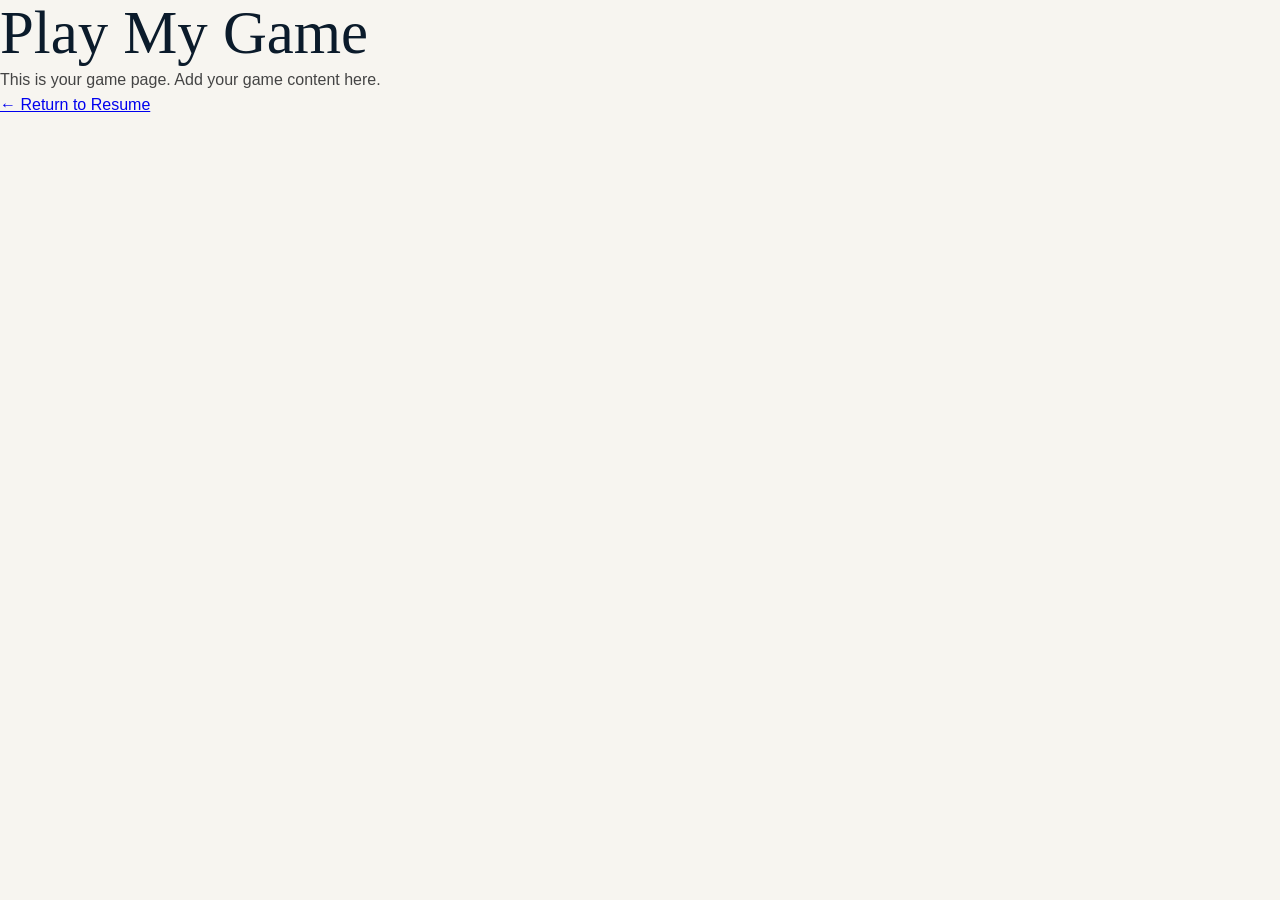
==== game.html @ 89e9ff21 "Add game.html page for Play My Game link" ====
<!DOCTYPE html>
<html lang="en">
<head>
  <meta charset="UTF-8">
  <meta name="viewport" content="width=device-width, initial-scale=1.0">
  <title>Play My Game</title>
  <link rel="stylesheet" href="styles/css/project.css">
</head>
<body>
  <header>
    <h1>Play My Game</h1>
    <p>This is your game page. Add your game content here.</p>
    <a href="index.html">← Return to Resume</a>
  </header>
</body>
</html>
---- styles/css/project.css ----
/* =========================
   DESIGN SYSTEM
========================= */
:root {
  --navy:     #0b1b2b;
  --navy-mid: #152c44;
  --sand:     #d6c7ad;
  --sand-lt:  #ede5d8;
  --offwhite: #f7f5f0;
  --warm:     #efe9df;
  --muted:    #8d8a83;
  --text:     #1c1c1c;
  --text-lt:  #444;
  --accent:   #b5926b;
  --white:    #ffffff;
}

* { margin: 0; padding: 0; box-sizing: border-box; }
html { scroll-behavior: smooth; }

body {
  font-family: "Inter", sans-serif;
  background: var(--offwhite);
  color: var(--text);
  line-height: 1.6;
}

/* =========================
   NAV BAR
========================= */
nav {
  position: fixed;
  top: 0; left: 0; right: 0;
  z-index: 100;
  display: flex;
  justify-content: space-between;
  align-items: center;
  padding: 18px 8%;
  background: rgba(247, 245, 240, 0.95);
  backdrop-filter: blur(8px);
  border-bottom: 1px solid var(--sand-lt);
}

.nav-logo {
  font-family: "Playfair Display", serif;
  font-size: 1.1rem;
  color: var(--navy);
  text-decoration: none;
  font-weight: 500;
}

.nav-links {
  display: flex;
  gap: 32px;
  list-style: none;
  align-items: center;
}

.nav-links a {
  font-size: 0.85rem;
  font-weight: 500;
  letter-spacing: 0.05em;
  text-decoration: none;
  color: var(--muted);
  text-transform: uppercase;
  transition: color 0.2s;
}

.nav-links a:hover { color: var(--navy); }

.nav-links .nav-cta a {
  background: var(--navy);
  color: var(--white);
  padding: 8px 20px;
  border-radius: 30px;
}

.nav-links .nav-cta a:hover { background: var(--navy-mid); color: var(--white); }

/* =========================
   TYPOGRAPHY
========================= */
h1, h2, h3, h4 {
  font-family: "Playfair Display", serif;
  font-weight: 500;
  color: var(--navy);
}

h1 { font-size: clamp(2.4rem, 5vw, 3.8rem); line-height: 1.1; }
h2 { font-size: 1.9rem; margin-bottom: 1.5rem; }
h3 { font-size: 1.15rem; }

p { font-size: 1rem; color: var(--text-lt); }

.label {
  letter-spacing: 0.2em;
  font-size: 0.72rem;
  color: var(--muted);
  text-transform: uppercase;
  font-weight: 500;
}

.divider {
  width: 48px;
  height: 2px;
  background: var(--sand);
  margin: 18px 0 28px;
}

/* =========================
   LAYOUT
========================= */
section {
  padding: 100px 10%;
  max-width: 1200px;
  margin: auto;
}

/* =========================
   HERO
========================= */
.hero {
  min-height: 100vh;
  display: flex;
  align-items: center;
  padding-top: 80px;
  background: linear-gradient(135deg, var(--offwhite) 0%, var(--warm) 100%);
}

.hero-text { max-width: 720px; }
.hero-text p { margin-top: 20px; font-size: 1.08rem; max-width: 580px; }

.hero-meta {
  display: flex;
  gap: 24px;
  margin-top: 14px;
  flex-wrap: wrap;
}

.hero-meta span {
  font-size: 0.8rem;
  color: var(--muted);
  display: flex;
  align-items: center;
  gap: 6px;
}

.hero-meta span::before { content: "—"; color: var(--sand); }

/* =========================
   BUTTONS
========================= */
.btn {
  display: inline-block;
  margin-top: 30px;
  margin-right: 12px;
  padding: 12px 26px;
  border-radius: 30px;
  text-decoration: none;
  font-weight: 500;
  font-size: 0.9rem;
  transition: all 0.3s ease;
  background: var(--navy);
  color: var(--white);
  letter-spacing: 0.02em;
}

.btn:hover { transform: translateY(-2px); background: var(--navy-mid); }

.btn.outline {
  background: transparent;
  border: 1.5px solid var(--navy);
  color: var(--navy);
}

.btn.outline:hover { background: var(--navy); color: var(--white); }

.btn.accent {
  background: var(--accent);
  color: var(--white);
}

.btn.accent:hover { background: #9e7d58; }

/* =========================
   RESUME SECTION
========================= */
#resume {
  background: var(--white);
  padding: 100px 10%;
  max-width: 100%;
}

.resume-inner {
  max-width: 860px;
  margin: auto;
}

.resume-header {
  border-bottom: 2px solid var(--navy);
  padding-bottom: 24px;
  margin-bottom: 40px;
}

.resume-header h1 { font-size: 2.6rem; margin-bottom: 6px; }

.resume-contact {
  display: flex;
  gap: 20px;
  flex-wrap: wrap;
  margin-top: 10px;
}

.resume-contact span { font-size: 0.85rem; color: var(--muted); }

.resume-block { margin-bottom: 42px; }

.resume-block-title {
  font-family: "Playfair Display", serif;
  font-size: 0.72rem;
  letter-spacing: 0.22em;
  text-transform: uppercase;
  color: var(--muted);
  border-bottom: 1px solid var(--sand-lt);
  padding-bottom: 8px;
  margin-bottom: 22px;
}

.resume-entry {
  display: grid;
  grid-template-columns: 1fr auto;
  gap: 4px 20px;
  margin-bottom: 24px;
}

.resume-entry:last-child { margin-bottom: 0; }

.resume-entry-title {
  font-family: "Playfair Display", serif;
  font-size: 1.05rem;
  color: var(--navy);
  font-weight: 500;
}

.resume-entry-sub {
  font-size: 0.88rem;
  color: var(--accent);
  font-weight: 500;
  grid-column: 1;
}

.resume-entry-date {
  font-size: 0.8rem;
  color: var(--muted);
  text-align: right;
  white-space: nowrap;
  grid-column: 2;
  grid-row: 1 / 3;
  align-self: start;
  padding-top: 3px;
}

.resume-entry-body {
  grid-column: 1 / -1;
  margin-top: 6px;
}

.resume-entry-body ul { list-style: none; padding: 0; }

.resume-entry-body ul li {
  font-size: 0.9rem;
  color: var(--text-lt);
  padding: 3px 0 3px 16px;
  position: relative;
  line-height: 1.55;
}

.resume-entry-body ul li::before {
  content: "–";
  position: absolute;
  left: 0;
  color: var(--sand);
}

.skills-grid {
  display: grid;
  grid-template-columns: repeat(auto-fit, minmax(200px, 1fr));
  gap: 10px;
}

.skill-tag {
  font-size: 0.85rem;
  color: var(--text-lt);
  background: var(--offwhite);
  border: 1px solid var(--sand-lt);
  border-radius: 6px;
  padding: 8px 14px;
}

.awards-list { list-style: none; padding: 0; }

.awards-list li {
  font-size: 0.9rem;
  color: var(--text-lt);
  padding: 5px 0 5px 16px;
  position: relative;
  border-bottom: 1px solid var(--offwhite);
  line-height: 1.5;
}

.awards-list li::before {
  content: "★";
  position: absolute;
  left: 0;
  color: var(--sand);
  font-size: 0.7rem;
  top: 7px;
}

/* =========================
   ABOUT
========================= */
#about { background: var(--offwhite); }

.story-grid {
  display: grid;
  grid-template-columns: 1fr 1fr;
  gap: 60px;
  align-items: start;
  margin-top: 10px;
}

blockquote {
  margin: 28px 0;
  padding: 20px 24px;
  border-left: 3px solid var(--sand);
  background: var(--warm);
  border-radius: 0 8px 8px 0;
  font-style: italic;
  color: var(--navy);
  font-size: 1.1rem;
  font-family: "Playfair Display", serif;
}

/* =========================
   CARDS
========================= */
.cards {
  display: grid;
  grid-template-columns: repeat(auto-fit, minmax(240px, 1fr));
  gap: 22px;
}

.card {
  background: var(--white);
  padding: 26px;
  border-radius: 14px;
  box-shadow: 0 4px 20px rgba(0,0,0,0.05);
  border: 1px solid var(--sand-lt);
  transition: transform 0.3s ease, box-shadow 0.3s ease;
}

.card:hover {
  transform: translateY(-6px);
  box-shadow: 0 12px 32px rgba(0,0,0,0.09);
}

.card-icon { font-size: 1.6rem; margin-bottom: 12px; }
.card h3 { margin-bottom: 8px; }
.card p { font-size: 0.9rem; }

/* =========================
   FOOTER
========================= */
.site-footer {
  background: var(--navy);
  color: rgba(255,255,255,0.6);
  text-align: center;
  padding: 50px 10%;
}

.site-footer h3 {
  color: var(--white);
  font-family: "Playfair Display", serif;
  font-size: 1.5rem;
  margin-bottom: 10px;
}

.site-footer p { color: rgba(255,255,255,0.5); font-size: 0.88rem; }

.footer-links {
  display: flex;
  justify-content: center;
  gap: 20px;
  flex-wrap: wrap;
  margin-top: 28px;
}

.footer-links a {
  color: var(--sand);
  text-decoration: none;
  font-size: 0.88rem;
  font-weight: 500;
  letter-spacing: 0.05em;
  padding: 10px 22px;
  border: 1px solid rgba(214,199,173,0.35);
  border-radius: 30px;
  transition: all 0.3s;
}

.footer-links a:hover {
  background: rgba(214,199,173,0.15);
  color: var(--white);
}

.footer-note {
  margin-top: 32px;
  font-size: 0.78rem;
  color: rgba(255,255,255,0.25);
}

/* =========================
   ANIMATIONS
========================= */
.fade-in {
  opacity: 0;
  transform: translateY(24px);
  animation: fadeUp 0.9s ease forwards;
}

.fade-in.d1 { animation-delay: 0.1s; }
.fade-in.d2 { animation-delay: 0.25s; }
.fade-in.d3 { animation-delay: 0.4s; }

@keyframes fadeUp {
  to { opacity: 1; transform: translateY(0); }
}

/* =========================
   RESPONSIVE
========================= */
@media (max-width: 768px) {
  section { padding: 80px 6%; }
  #resume { padding: 80px 6%; }
  .story-grid { grid-template-columns: 1fr; gap: 30px; }
  .resume-entry { grid-template-columns: 1fr; }
  .resume-entry-date { grid-column: 1; grid-row: auto; text-align: left; }
  nav { padding: 16px 6%; }
  .nav-links { gap: 16px; }
}
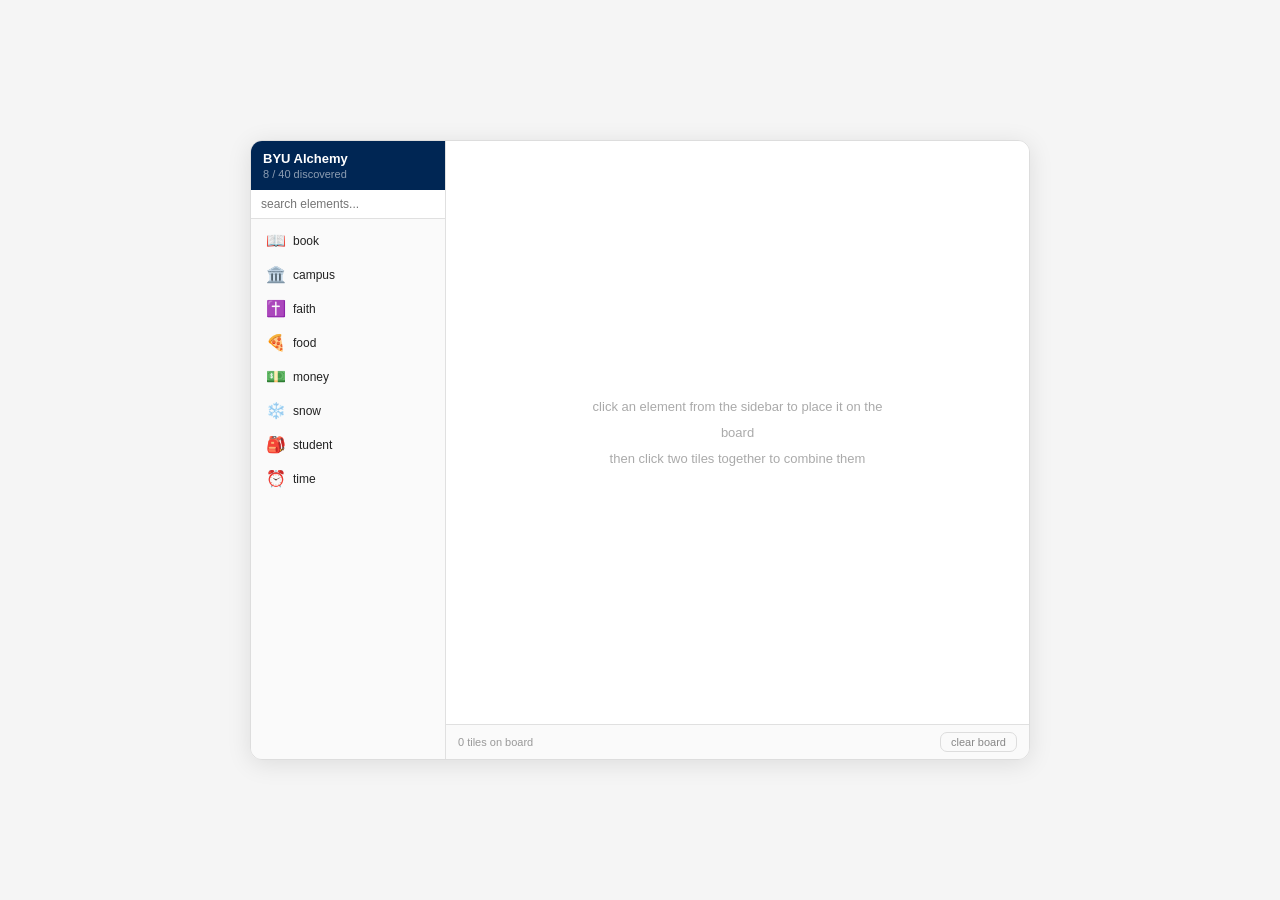
==== commit 6355579d: "chnaged the links to open in new tab and input code for game" ====
--- a/game.html
+++ b/game.html
@@ -1,16 +1,300 @@
 <!DOCTYPE html>
 <html lang="en">
 <head>
-  <meta charset="UTF-8">
-  <meta name="viewport" content="width=device-width, initial-scale=1.0">
-  <title>Play My Game</title>
-  <link rel="stylesheet" href="styles/css/project.css">
+<meta charset="UTF-8" />
+<meta name="viewport" content="width=device-width, initial-scale=1.0" />
+<title>BYU Alchemy</title>
+<style>
+  * { box-sizing: border-box; margin: 0; padding: 0; }
+  body { font-family: -apple-system, BlinkMacSystemFont, 'Segoe UI', sans-serif; background: #f5f5f5; display: flex; justify-content: center; align-items: center; min-height: 100vh; }
+  #app { display: flex; height: 620px; width: 780px; border: 1px solid #ddd; border-radius: 12px; overflow: hidden; box-shadow: 0 4px 24px rgba(0,0,0,0.10); }
+
+  /* SIDEBAR */
+  #sidebar { width: 195px; min-width: 195px; display: flex; flex-direction: column; background: #fafafa; border-right: 1px solid #e0e0e0; }
+  #sid-head { padding: 10px 12px; background: #002654; }
+  #sid-head h3 { font-size: 13px; font-weight: 600; color: #fff; }
+  #sid-head p { font-size: 11px; color: rgba(255,255,255,0.55); margin-top: 2px; }
+  #search { width: 100%; font-size: 12px; padding: 7px 10px; border: none; border-bottom: 1px solid #e0e0e0; background: #fff; color: #222; outline: none; }
+  #elist { flex: 1; overflow-y: auto; padding: 6px; display: flex; flex-direction: column; gap: 3px; }
+  .chip { display: flex; align-items: center; gap: 7px; padding: 5px 8px; border-radius: 7px; cursor: pointer; font-size: 12px; color: #222; border: 1px solid transparent; background: transparent; user-select: none; }
+  .chip:hover { background: #fff; border-color: #ddd; }
+  .chip-icon { font-size: 16px; width: 20px; text-align: center; }
+
+  /* BOARD */
+  #board-wrap { flex: 1; display: flex; flex-direction: column; min-width: 0; }
+  #board { flex: 1; position: relative; background: #fff; overflow: hidden; }
+  #hint-text { position: absolute; top: 50%; left: 50%; transform: translate(-50%, -50%); font-size: 13px; color: #aaa; text-align: center; pointer-events: none; line-height: 2; }
+  #toast { position: absolute; top: 10px; left: 50%; transform: translateX(-50%); background: #002654; color: #fff; font-size: 12px; font-weight: 500; padding: 6px 18px; border-radius: 8px; opacity: 0; pointer-events: none; white-space: nowrap; transition: opacity 0.25s; z-index: 20; }
+  #toast.on { opacity: 1; }
+  #bbar { padding: 7px 12px; background: #fafafa; border-top: 1px solid #e0e0e0; display: flex; justify-content: space-between; align-items: center; }
+  #bbar span { font-size: 11px; color: #999; }
+  #clr { font-size: 11px; padding: 3px 10px; border: 1px solid #ddd; border-radius: 7px; background: transparent; color: #888; cursor: pointer; }
+  #clr:hover { background: #f0f0f0; }
+
+  /* TILES */
+  .tile { position: absolute; display: flex; flex-direction: column; align-items: center; gap: 2px; padding: 6px 8px; min-width: 64px; max-width: 90px; border-radius: 8px; border: 1px solid #e0e0e0; background: #fff; font-size: 11px; color: #222; text-align: center; cursor: pointer; user-select: none; transition: border-color 0.15s, background 0.15s; word-break: break-word; box-shadow: 0 1px 4px rgba(0,0,0,0.06); }
+  .tile:hover { border-color: #bbb; background: #fafafa; }
+  .tile.sel { border-color: #002654; background: #E6F1FB; color: #002654; }
+  .tile .ti { font-size: 20px; line-height: 1.2; }
+</style>
 </head>
 <body>
-  <header>
-    <h1>Play My Game</h1>
-    <p>This is your game page. Add your game content here.</p>
-    <a href="index.html">← Return to Resume</a>
-  </header>
+<div id="app">
+  <div id="sidebar">
+    <div id="sid-head">
+      <h3>BYU Alchemy</h3>
+      <p id="dcount">8 / 38 discovered</p>
+    </div>
+    <input id="search" placeholder="search elements..." />
+    <div id="elist"></div>
+  </div>
+  <div id="board-wrap">
+    <div id="board">
+      <div id="hint-text">click an element from the sidebar to place it on the board<br>then click two tiles together to combine them</div>
+      <div id="toast"></div>
+    </div>
+    <div id="bbar">
+      <span id="bcount">0 tiles on board</span>
+      <button id="clr">clear board</button>
+    </div>
+  </div>
+</div>
+
+<script>
+const EL = {
+  student:     { icon: '🎒', label: 'student',          base: true },
+  faith:       { icon: '✝️',  label: 'faith',            base: true },
+  book:        { icon: '📖', label: 'book',              base: true },
+  campus:      { icon: '🏛️', label: 'campus',            base: true },
+  snow:        { icon: '❄️',  label: 'snow',              base: true },
+  food:        { icon: '🍕', label: 'food',              base: true },
+  time:        { icon: '⏰', label: 'time',              base: true },
+  money:       { icon: '💵', label: 'money',             base: true },
+  honor_code:  { icon: '📜', label: 'honor code' },
+  byu_spirit:  { icon: '💙', label: 'BYU spirit' },
+  cosmo:       { icon: '🐾', label: 'Cosmo' },
+  devotional:  { icon: '🎤', label: 'devotional' },
+  finals_week: { icon: '😰', label: 'finals week' },
+  ramen:       { icon: '🍜', label: 'ramen' },
+  late_night:  { icon: '🌙', label: 'late night' },
+  all_nighter: { icon: '😵', label: 'all-nighter' },
+  testimony:   { icon: '🕊️', label: 'testimony' },
+  mission:     { icon: '✈️', label: 'mission' },
+  married:     { icon: '💍', label: 'married' },
+  cougareat:   { icon: '🍔', label: 'cougareat' },
+  library:     { icon: '📚', label: 'library' },
+  internship:  { icon: '💼', label: 'internship' },
+  diploma:     { icon: '🎓', label: 'diploma' },
+  y_mountain:  { icon: '⛰️', label: 'Y mountain' },
+  hike:        { icon: '🥾', label: 'hike' },
+  ward:        { icon: '⛪', label: 'ward' },
+  fhe:         { icon: '🏠', label: 'FHE' },
+  intramurals: { icon: '🏐', label: 'intramurals' },
+  tuition:     { icon: '💸', label: 'tuition' },
+  scholarship: { icon: '🏆', label: 'scholarship' },
+  bom:         { icon: '📕', label: 'Book of Mormon' },
+  revelation:  { icon: '💡', label: 'revelation' },
+  green_cohort:{ icon: '🐍', label: 'green cohort B' },
+  professor:   { icon: '🧑‍🏫', label: 'professor' },
+  semester:    { icon: '📅', label: 'semester' },
+  cougar_blue: { icon: '💎', label: 'cougar blue' },
+  married_byu: { icon: '🎊', label: 'BYU married' },
+  timpanogos:  { icon: '🏔️', label: 'Timpanogos' },
+  temple:      { icon: '🕍', label: 'temple' },
+  scriptures:  { icon: '📗', label: 'scriptures' },
+};
+
+const RECIPES = [
+  ['student',    'faith',      'honor_code'],
+  ['student',    'book',       'library'],
+  ['campus',     'snow',       'y_mountain'],
+  ['y_mountain', 'student',    'hike'],
+  ['hike',       'student',    'timpanogos'],
+  ['faith',      'faith',      'temple'],
+  ['temple',     'book',       'scriptures'],
+  ['scriptures', 'student',    'mission'],
+  ['student',    'time',       'finals_week'],
+  ['finals_week','food',       'ramen'],
+  ['food',       'money',      'cougareat'],
+  ['student',    'money',      'tuition'],
+  ['tuition',    'faith',      'scholarship'],
+  ['time',       'student',    'late_night'],
+  ['late_night', 'book',       'all_nighter'],
+  ['honor_code', 'faith',      'byu_spirit'],
+  ['byu_spirit', 'campus',     'cosmo'],
+  ['faith',      'book',       'devotional'],
+  ['devotional', 'faith',      'testimony'],
+  ['testimony',  'time',       'mission'],
+  ['student',    'faith',      'bom'],
+  ['bom',        'faith',      'revelation'],
+  ['student',    'campus',     'ward'],
+  ['ward',       'time',       'fhe'],
+  ['campus',     'food',       'cougareat'],
+  ['student',    'time',       'semester'],
+  ['semester',   'book',       'professor'],
+  ['scholarship','time',       'internship'],
+  ['semester',   'semester',   'diploma'],
+  ['byu_spirit', 'cosmo',      'cougar_blue'],
+  ['student',    'student',    'married'],
+  ['married',    'campus',     'married_byu'],
+  ['fhe',        'student',    'intramurals'],
+  ['byu_spirit', 'revelation', 'green_cohort'],
+  ['internship', 'diploma',    'diploma'],
+];
+
+const TOTAL = Object.keys(EL).length;
+const discovered = new Set(Object.keys(EL).filter(k => EL[k].base));
+let tiles = [], selectedTile = null, toastTimer = null, idCounter = 0;
+
+const board    = document.getElementById('board');
+const elist    = document.getElementById('elist');
+const dcount   = document.getElementById('dcount');
+const bcount   = document.getElementById('bcount');
+const hint     = document.getElementById('hint-text');
+const toast    = document.getElementById('toast');
+const searchEl = document.getElementById('search');
+
+function showToast(msg) {
+  toast.textContent = msg;
+  toast.classList.add('on');
+  clearTimeout(toastTimer);
+  toastTimer = setTimeout(() => toast.classList.remove('on'), 2400);
+}
+
+function updateCounts() {
+  dcount.textContent = `${discovered.size} / ${TOTAL} discovered`;
+  bcount.textContent = `${tiles.length} tile${tiles.length !== 1 ? 's' : ''} on board`;
+  hint.style.display = tiles.length ? 'none' : 'block';
+}
+
+function renderSidebar() {
+  const q = searchEl.value.toLowerCase();
+  elist.innerHTML = '';
+  [...discovered]
+    .sort((a, b) => EL[a].label.localeCompare(EL[b].label))
+    .filter(k => EL[k].label.toLowerCase().includes(q))
+    .forEach(k => {
+      const d = document.createElement('div');
+      d.className = 'chip';
+      d.innerHTML = `<span class="chip-icon">${EL[k].icon}</span><span>${EL[k].label}</span>`;
+      d.addEventListener('click', () => placeFromSidebar(k));
+      elist.appendChild(d);
+    });
+  updateCounts();
+}
+
+function placeFromSidebar(key) {
+  clearSelection();
+  const bRect = board.getBoundingClientRect();
+  const x = 20 + Math.random() * (bRect.width - 130);
+  const y = 20 + Math.random() * (bRect.height - 90);
+  spawnTile(key, x, y);
+}
+
+function spawnTile(key, x, y) {
+  const id = ++idCounter;
+  const el = EL[key];
+  const div = document.createElement('div');
+  div.className = 'tile';
+  div.innerHTML = `<span class="ti">${el.icon}</span><span>${el.label}</span>`;
+  div.style.left = Math.round(x) + 'px';
+  div.style.top  = Math.round(y) + 'px';
+
+  let dragging = false, moved = false, ox = 0, oy = 0, sx = 0, sy = 0;
+
+  div.addEventListener('mousedown', e => {
+    e.stopPropagation(); e.preventDefault();
+    dragging = true; moved = false;
+    const r = div.getBoundingClientRect();
+    ox = e.clientX - r.left; oy = e.clientY - r.top;
+    sx = e.clientX; sy = e.clientY;
+    div.style.zIndex = 50;
+  });
+
+  function onMove(e) {
+    if (!dragging || div.style.zIndex !== '50') return;
+    const bRect = board.getBoundingClientRect();
+    let nx = e.clientX - bRect.left - ox;
+    let ny = e.clientY - bRect.top  - oy;
+    nx = Math.max(0, Math.min(nx, bRect.width  - div.offsetWidth));
+    ny = Math.max(0, Math.min(ny, bRect.height - div.offsetHeight));
+    div.style.left = Math.round(nx) + 'px';
+    div.style.top  = Math.round(ny) + 'px';
+    obj.x = nx; obj.y = ny;
+    if (Math.abs(e.clientX - sx) > 4 || Math.abs(e.clientY - sy) > 4) moved = true;
+  }
+  function onUp() {
+    if (!dragging) return;
+    dragging = false; div.style.zIndex = '';
+    if (!moved) handleTileClick(obj);
+  }
+  document.addEventListener('mousemove', onMove);
+  document.addEventListener('mouseup', onUp);
+
+  const obj = { id, key, div, x, y };
+  tiles.push(obj);
+  board.appendChild(div);
+  updateCounts();
+  return obj;
+}
+
+function handleTileClick(obj) {
+  if (!selectedTile) {
+    selectedTile = obj;
+    obj.div.classList.add('sel');
+  } else if (selectedTile === obj) {
+    obj.div.classList.remove('sel');
+    selectedTile = null;
+  } else {
+    const a = selectedTile.key, b = obj.key;
+    const result = tryMerge(a, b);
+    selectedTile.div.classList.remove('sel');
+    if (result) {
+      const nx = Math.round((selectedTile.x + obj.x) / 2);
+      const ny = Math.round((selectedTile.y + obj.y) / 2);
+      removeTile(selectedTile); removeTile(obj);
+      selectedTile = null;
+      const isNew = !discovered.has(result);
+      discovered.add(result);
+      spawnTile(result, nx, ny);
+      if (isNew) {
+        showToast(`✨ discovered: ${EL[result].icon} ${EL[result].label}!`);
+        renderSidebar();
+      } else {
+        showToast(`${EL[result].icon} ${EL[result].label}`);
+        updateCounts();
+      }
+    } else {
+      selectedTile = obj;
+      obj.div.classList.add('sel');
+      showToast('no reaction — try something else');
+    }
+  }
+}
+
+function tryMerge(a, b) {
+  for (const [i1, i2, out] of RECIPES) {
+    if ((a === i1 && b === i2) || (a === i2 && b === i1)) return out;
+  }
+  return null;
+}
+
+function removeTile(obj) {
+  obj.div.remove();
+  tiles = tiles.filter(t => t !== obj);
+}
+
+function clearSelection() {
+  if (selectedTile) { selectedTile.div.classList.remove('sel'); selectedTile = null; }
+}
+
+board.addEventListener('click', e => { if (e.target === board) clearSelection(); });
+document.getElementById('clr').addEventListener('click', () => {
+  tiles.forEach(t => t.div.remove());
+  tiles = []; clearSelection(); updateCounts();
+});
+searchEl.addEventListener('input', renderSidebar);
+renderSidebar();
+</script>
 </body>
 </html>
